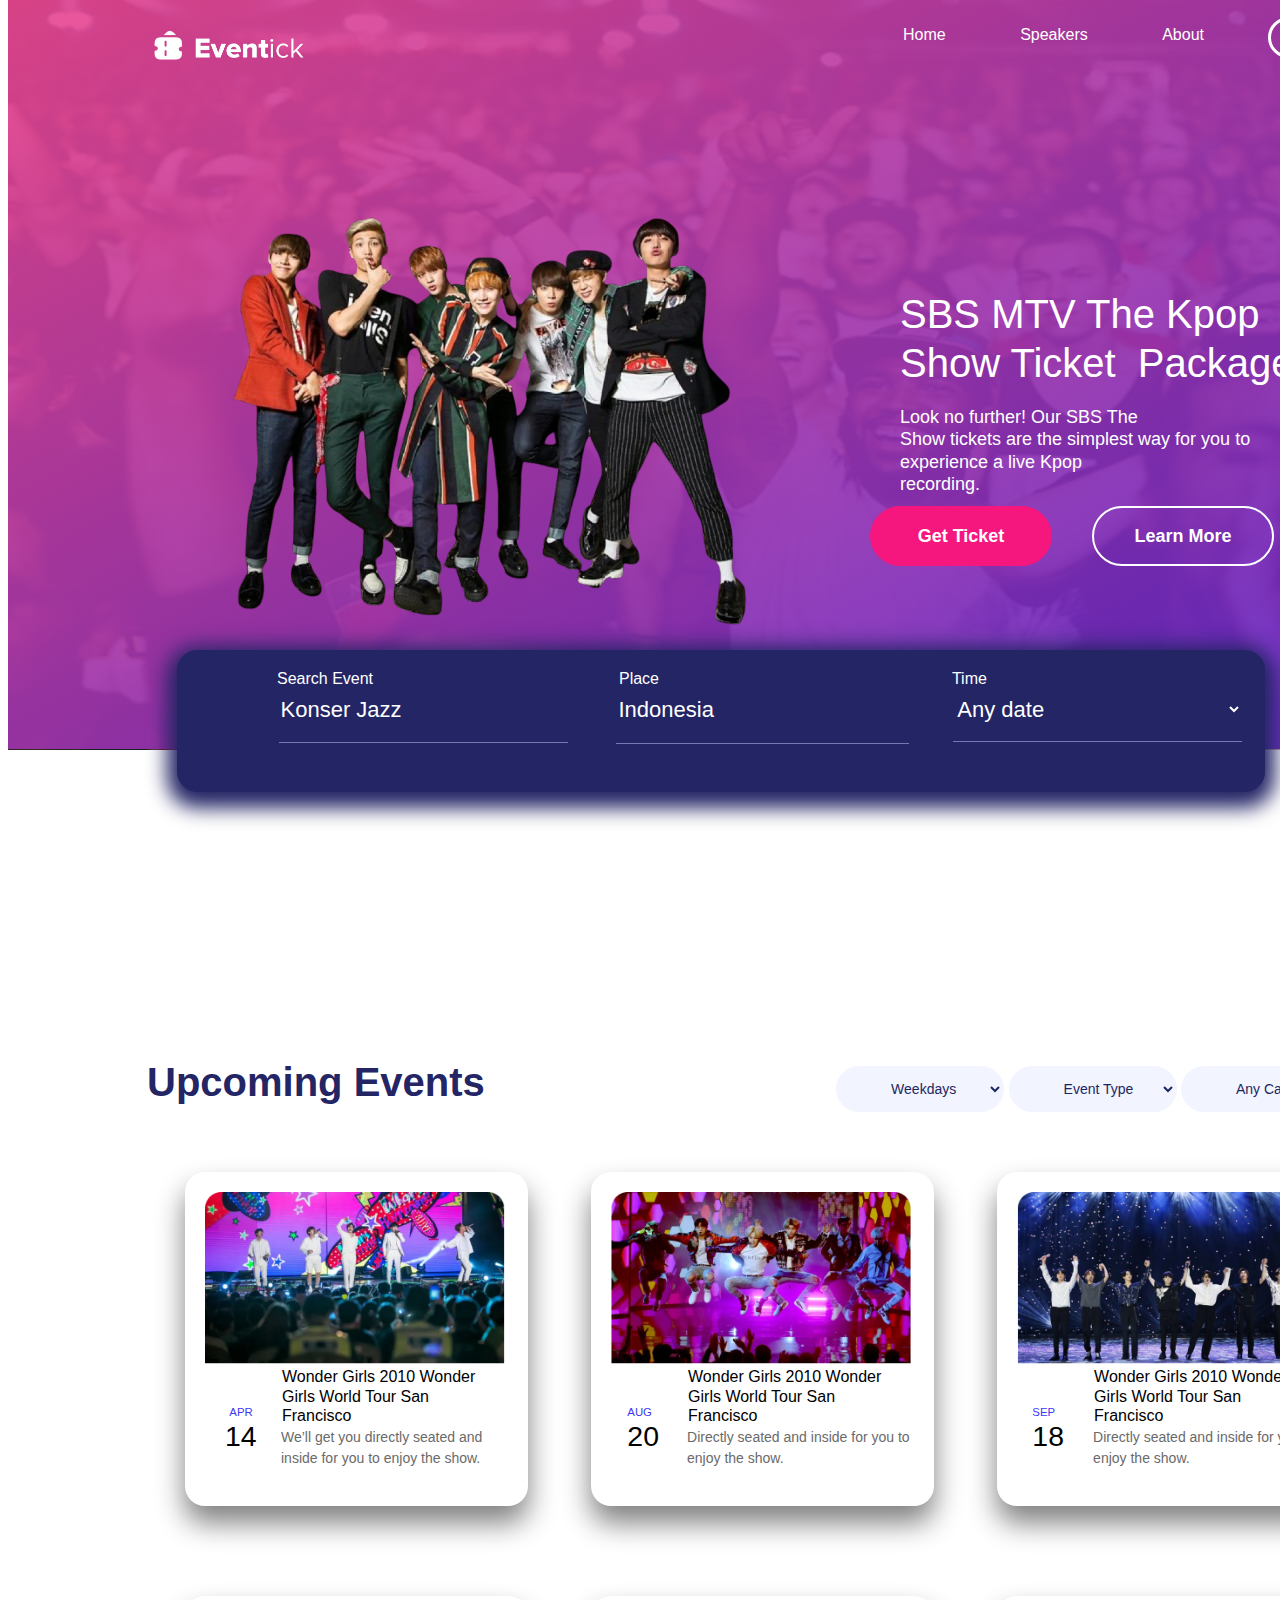
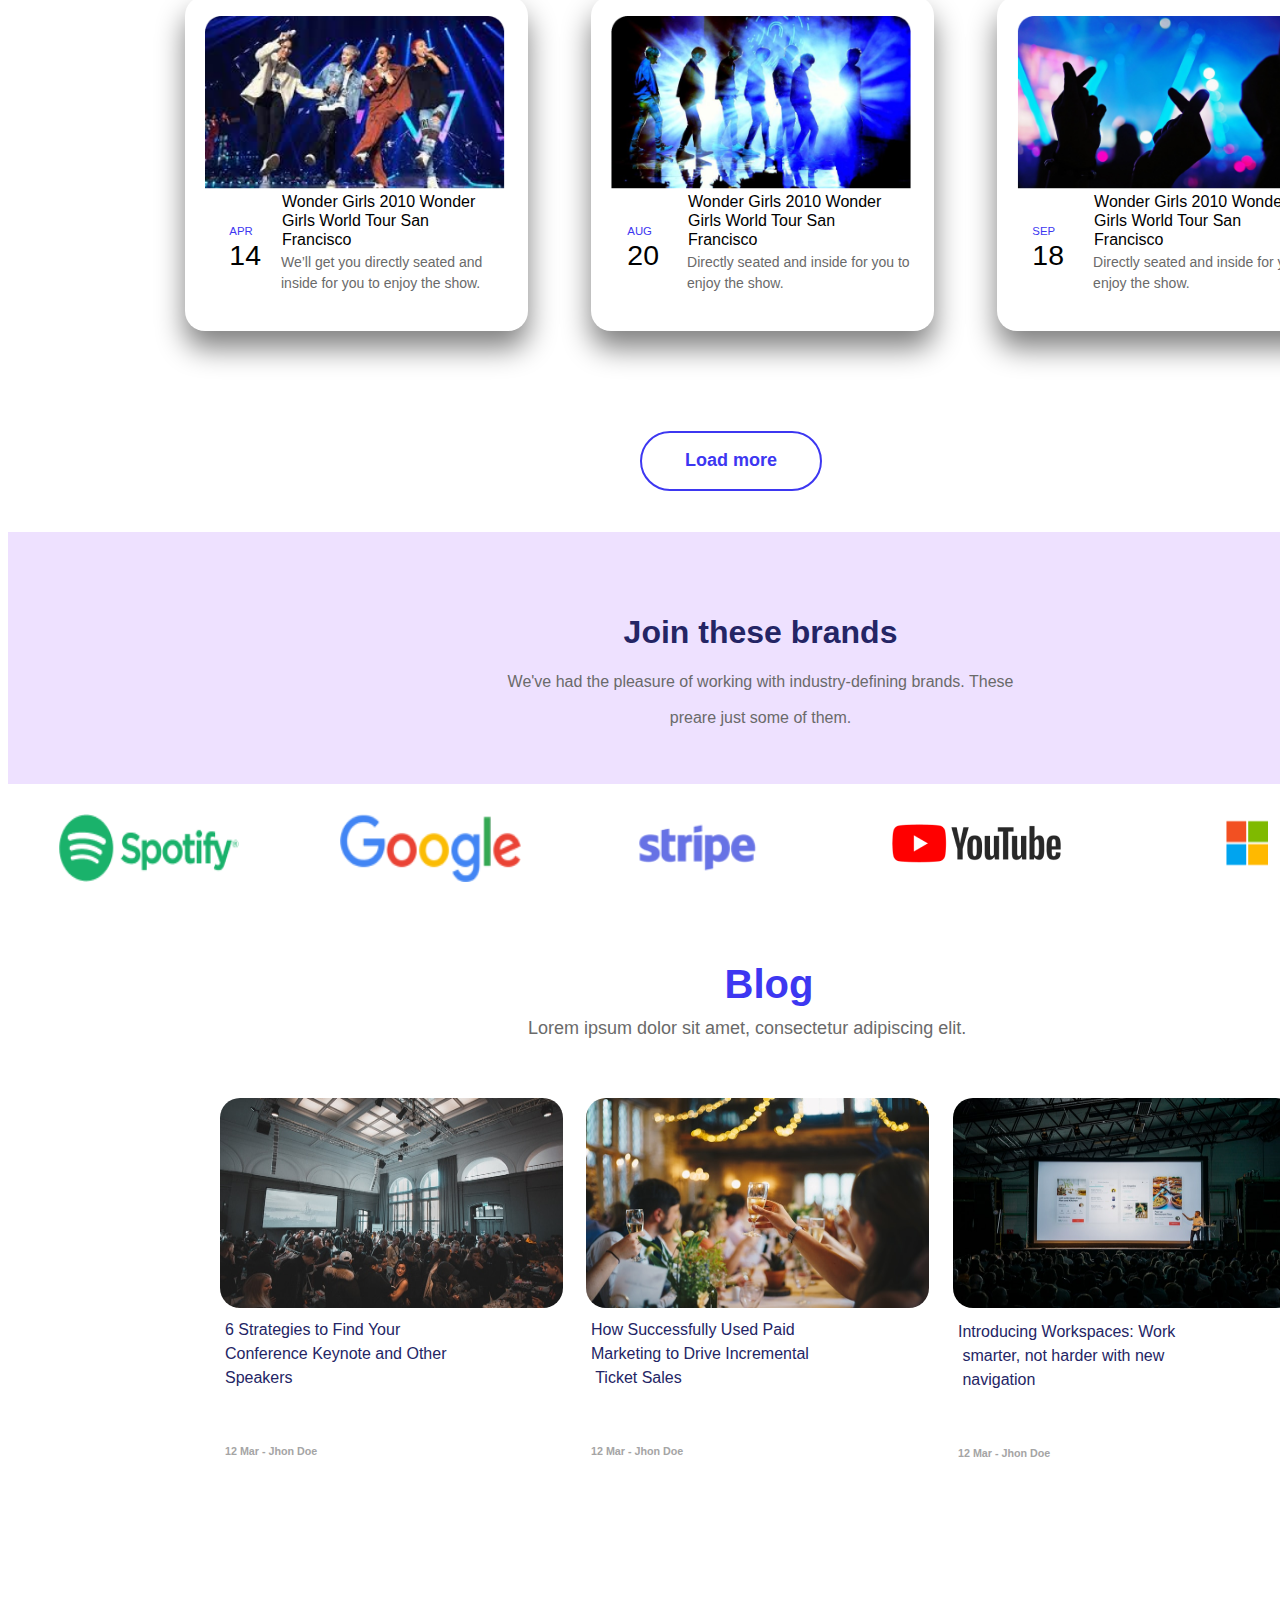
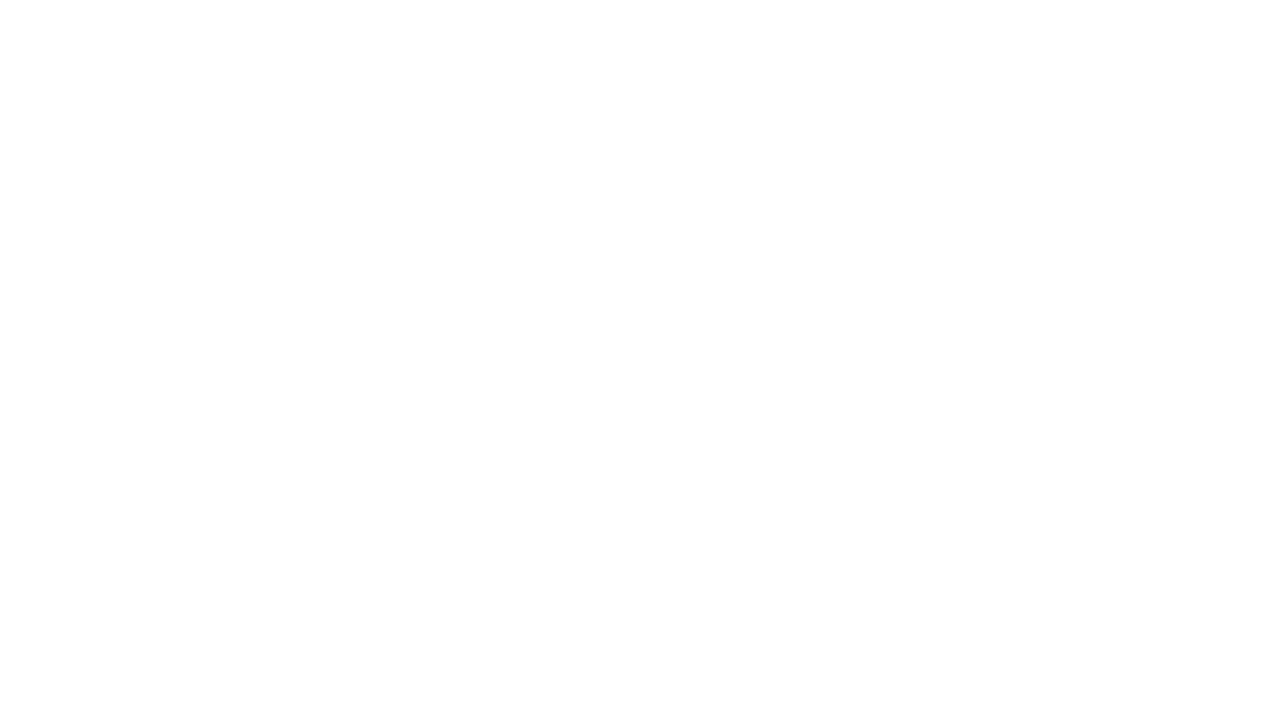
==== index.html @ dafcd2e7 "i finish the working in blog part" ====
<!DOCTYPE html>
<html lang="en">
<head>
    <meta charset="UTF-8">
    <meta name="viewport" content="width=device-width, initial-scale=1.0">
    <title>Eventick</title>
    <link rel="icon" type="png" href="imgs/logo.png">
    <link rel="stylesheet" href="style.css">
</head>
<body>
    <!--section de bar-->
    <section class="bar-per">
        <div class="bar-son">
            <div class="back-img"></div>
            <img src="imgs/1f158dfa7d155ba4d74e495b1b21db5d.jpg" alt="sorry" class="bar-img" >
            <img src="imgs/logo.png" class="logo">
            <div class="les-liste">
                <ul>
                    <li> <a href="#Home">Home</a></li>
                    <li><a href="speakes.html" target="_blank">Speakers</a></li>
                    <li><a href="#About">About</a></li>
                  </ul>
                  <div class="login-butt">
                    <button>Login</button>
                  </div>
            </div>
        </div>
    </section>
    <div class="img-kpop">
        <img src="imgs/image.png" alt="sorry">
    </div>
    <pre class="sbs-mtv">SBS MTV The Kpop 
Show Ticket  Package</pre><br>
        <p class="look-no">
            Look no further! Our SBS The <br> Show tickets are the simplest way for you to experience a live Kpop <br> recording.
        </p>
        <div class="butt-bott"><button class="get">Get Ticket</button><button class="Learn">Learn More</button></div>
        <!--fin section de bar-->
         <!-- section de search box-->
          <section class="search-box">
            <div class="search">
                <label class="event">Search Event</label>
                <input type="search" placeholder="Konser Jazz">
                <label class="place">Place</label>
                <input type="text" placeholder="Indonesia">
                <label class="time">Time</label>
                <select >
                    <option>Any date</option>
                    <option>11/11/2024</option>
                    <option>01/01/2025</option>
                    <option>07/03/2025</option>
                </select>
            </div>
          </section>
         <!-- fin section de search box-->
        <!-- section de Upcoming Events-->
         <section class="Upcoming">
            <div class="Upcoming-Events">
                   <h1>Upcoming Events</h1> 
                 <div class="Upcoming-Events-sel">
                    <select><option>Weekdays</option></select>
                    <select><option>Event Type</option></select>
                    <select><option>Any Category</option></select>
                 </div>
            </div>
            <div class="Upcoming-img">
                <div class="imge">
                    <img src="img/Rectangle 12.png">
                    <p class="upcoing-text">Wonder Girls 2010 Wonder Girls World Tour San Francisco <br><pre>We’ll get you directly seated and 
inside for you to enjoy the show.</pre></p>    
                </div>
                <div class="imge">
                    <img src="img/Rectangle 12-1.png">
                    <p class="upcoing-text">Wonder Girls 2010 Wonder Girls World Tour San Francisco <br><pre>Directly seated and inside for you to <br>enjoy the show.</pre></p>    
            </div>
                <div class="imge"> 
                    <img src="img/Rectangle 12-2.png">
                    <p class="upcoing-text">Wonder Girls 2010 Wonder Girls World Tour San Francisco <br><pre>Directly seated and inside for you to <br>enjoy the show.</pre></p>
                </div>
                <div class="imge">
                    <img src="img/Rectangle 12-3.png">
                    <p class="upcoing-text">Wonder Girls 2010 Wonder Girls World Tour San Francisco <br><pre>We’ll get you directly seated and <br>inside for you to enjoy the show.</pre></p>
                </div>
                <div class="imge">
                    <img src="img/Rectangle 12-4.png">
                    <p class="upcoing-text">Wonder Girls 2010 Wonder Girls World Tour San Francisco <br><pre>Directly seated and inside for you to <br>enjoy the show.</pre></p>
                </div>
                <div class="imge"> 
                    <img src="img/Rectangle 12-5.png">
                    <p class="upcoing-text">Wonder Girls 2010 Wonder Girls World Tour San Francisco <br><pre>Directly seated and inside for you to <br>enjoy the show.</pre></p> 
                </div><br>
                <div class="load"><button class="butt-load">Load more</button>  </div><br>
            </div>
            <pre class="APR-14-1">
            <span class="month">APR</span>
           <span class="day">14</span>
            </pre>
            <pre class="AUG-20-1">
            <span class="month">AUG</span>
            <span class="day">20</span>
            </pre>
            <pre class="SEP-18-1">
            <span class="month">SEP</span>
            <span class="day">18</span>
            </pre>
            <pre class="APR-14-2">
            <span class="month">APR</span>
            <span class="day">14</span>
            </pre>
            <pre class="AUG-20-2">
            <span class="month">AUG</span>
            <span class="day">20</span>
            </pre>
            <pre class="SEP-18-2">
            <span class="month">SEP</span>
            <span class="day">18</span>
            </pre>
            </section>
         <!-- fin section de Upcoming Events-->
        <!-- debut section de brand-->
         <section class="B-brand">
            <div class="brand">
                <h1>Join these brands</h1>
                <p class="brand-text">We've had the pleasure of working with industry-defining brands. These </p>
                <br> 
                <p class="brand-text">preare just some of them.</p>
                <div class="brand-img">
                    <img src="img/image 4.png" class="edit-size">
                    <img src="img/image 5.png" class="edit-size">
                    <img src="img/image 14.png" class="edit-size">
                    <img src="img/image 15.png" class="mi-you">
                    <img src="img/image 16.png" class="mi-you">
                </div>
            </div>
         </section>
         <!-- fin section de brand-->
          <!-- début section de blog-->
           <section class="Blog">
            <div class="blog">
                <h1>Blog</h1>
            </div>
            <div class="para-blog"> 
                 <p>Lorem ipsum dolor sit amet, consectetur adipiscing elit. </p>
            </div>
            <div class="blog-imge">
                <img src="img/0b591a4577d44c4503a62b0ebee04e85.jpg">
                <img src="img/8ba389952b970f32811a8af061463b07.jpg">
                <img src="img/6016c6c99736121bd57a8916cfca3274.jpg">
                </div>
            </div>
            <pre class="text-one">6 Strategies to Find Your <br>Conference Keynote and Other <br>Speakers
            
<h6>12 Mar - Jhon Doe</h6>
            </pre>
            <pre class="text-toow">How Successfully Used Paid <br>Marketing to Drive Incremental <br> Ticket Sales

<h6>12 Mar - Jhon Doe</h6>
            </pre>
            <pre class="text-three">Introducing Workspaces: Work <br> smarter, not harder with new <br> navigation

<h6>12 Mar - Jhon Doe</h6>
            </pre>
           </section>
          <!-- fin section de blog-->
</body>
</html>
---- style.css ----
*{
    font-family:sans-serif;
    scrollbar-width:none;
}
body{
    width:1522px;
}
.bar-per{
    position:relative;
    bottom:8px;
}
.bar-img{
    width:1497px;
    height:750px;
}
.back-img{
    width:1497px;
    height:750px;
    background-color:#5522CC;
    background-image:linear-gradient(to bottom right,#ED4690,#5522CC);
    position: absolute;
    bottom:166px;
    opacity:90%;
}
.logo{
    width: 152.75px;
    height: 38.56px;
    position: absolute;
    bottom: -54px;
    top: 28px;
    left: 143px;
}
ul{
    list-style-type:none;
    list-style-position: inherit;
}
ul li {
    display:inline;
    margin:35px;
    font-weight:500;
    cursor: pointer;
    position: relative;
    bottom: 744px;
    left: 820px;
    color:#fff;
}
ul li a{
    text-decoration:none;
    color: #fff;
}
.login-butt button{
    margin:35px;
    font-weight:500;
    cursor: pointer;
    position: relative;
    bottom: 822px;
    left: 1225px;
    width:113.62px;
    height:41px;
    background:none;
    outline:none;
    border:3px solid #fff ;
    border-radius:50px;
    color:#fff;
    font-weight:500;
}
.img-kpop{
    position:absolute;
    left:200px;
    top:200px;
}
.sbs-mtv{
    position:absolute;
    left:900px;
    top:250px;
    font-size:40px;
    color:#fff;
    line-height:48.72px;

}
.look-no{
    position:absolute;
    left:900px;
    top:388px;
    font-size:18px;
    color:#fff;
    line-height:22.4px;
}
.butt-bott button{
    position: relative;
    bottom: 455px;
    left: 842px;
    margin: 20px;
    width:182px;
    height:60px;
    border-radius:50px;
    outline: none;
    font-weight:bold;
    font-size:18px;
    color: #fff;
    cursor: pointer;
}
.get{
    border:1px solid #F5167E;
    background:#F5167E;
}
.Learn{
    border:2px solid #fff;
    background:none;
}
.search{
    width:1086px;
    height:140px;
    background-color:#242565;
    border:1px solid #242565;
    border-radius:20px;
    position: absolute;
    left:177px;
    top: 650px;
    box-shadow: 0px 6px 20px 10px #242565;
}
.search input,select{
    margin-top: 25px;
    width: 289px;
    height: 65px;
    background:none;
    border:none;
    border-bottom:1px solid #7778B0;
    font-size:22px;
    color:#fff;
    outline:none;
}
select option{
    color:black;
}
.search input::placeholder{
    font-size:22px;
    color:#fff;
    font-weight: 500;
    
}
label{
    color:#fff;
    font-size:16px;
    font-weight: 200; 
}
.place{
    position: relative;
    bottom: 33px;
    left: 47px;
}
.time{
    position: relative;
    bottom: 33px;
    left: 38px;
}
.event{
    position: relative;
    bottom: 33px;
    left: 99PX; 
}

.Upcoming-Events h1{
    color:#242565;
    font-size:40px;
    margin-left: 139px;
    margin-top: 19px;
}
.Upcoming-Events select{
    background-color: #F2F4FF;
    color:#1D275F;
    border: 1px solid #F2F4FF;
    border-radius:50px;
    width:168px;
    height:46px;
    font-size:14px;
    padding-left:50px;
}
.Upcoming-Events{
    display:inline-flex;
    justify-content:space-between;
    width: 1341px;
}
.Upcoming-img{
    width:1086px;
    height:949px;
    display: grid;
    grid-template-columns:repeat(3,1fr);
    grid-template-rows:repeat(2,1fr);
    margin:30px 0px 0px 114px;
}
.Upcoming-img img{
    width:300px;
    height:334.52;
    margin:20px;
}
.upcoing-text{
    width: 211px;
    height: 44px;
}
.imge p{
    padding-left: 97px;
    margin-top: -21px;
    font-weight:500;
    line-height:120%;
}
.imge pre{
    margin-left:96px;
    font-size:14px;
    color:#6A6A6A;
    line-height:150%;
}
.imge{
    margin-left:63px;
    box-shadow:0px 17px 29px  grey;
    margin-top:10px;
    border-radius:20px;
    width: 343.05px;
    height: 334.52px;
}
.butt-load{
    margin: 20px;
    width: 182px;
    height: 60px;
    border-radius: 50px;
    outline: none;
    font-weight: bold;
    font-size: 18px;
    color: #3D37F1;
    cursor: pointer;
    border:2px solid #3D37F1;
    background:none;
}
.load{
    width:auto;
    display: flex;
    justify-content:center;
}
.month{
    font-size:11.37px;
    font-weight: 500;
    color: #3D37F1;
}
.day{
    font-size:28.43px;
    font-weight: 500;
}
.APR-14-1{
    position: absolute;
    top: 1386px;
    left: 176px;
}
.AUG-20-1{
    position: absolute;
    top: 1386px;
    left: 574px;
}
.SEP-18-1{
    position: absolute;
    top: 1386px;
    left: 979px;
}
.APR-14-2{
    position: absolute;
    top: 1805px;
    left: 176px;
}
.AUG-20-2{
    position: absolute;
    top:1805px;
    left: 574px;
}
.SEP-18-2{
    position: absolute;
    top:1805px;
    left: 979px;
}
.brand{
    width: 1505px;
    height: 252px;
    background-color:#EEE1FF;
    color:#242565;
}
.brand h1{
    display:flex;
    justify-content:center;
    padding-top:82px;
}
.brand-text{
    color:#6A6A6A;
    display:flex;
    justify-content:center;
    margin:0px;
}
.brand-img img{
    margin:50px;
}
.brand-img {
    display:flex;
}
.edit-size{
    width: 182px;
    height: 68px;
    padding-top: 37px;
}
.blog{
    display:flex;
    justify-content:center;
    align-items:center;
    height:400px;
}
.blog h1{
  color: #3D37F1;
  font-size:40px;
}
.Blog p{
    font-size: 18px;
    position: relative;
    bottom: 184px;
    left: 520px;
    color:#6A6A6A;
    width:500px;
}
.blog-imge{
    width:1100px;
    height:500px;
    display: flex;
    margin-left:200px;
    margin-top: -143px;
    justify-content:space-around;
}
.blog-imge img{
    width: 343px;
    height: 210px;
    border-radius: 20px;
    
} 
.blog-imge p{
    font-size:20px;
    font-weight: 500;
    line-height:150%;
}
.text-one{
    color: #242565;
    position: relative;
    left: 217px;
    bottom: 296px;
    width: 326px;
    line-height: 150%;

}
.text-toow{
    color: #242565;
    position: relative;
    left: 583px;
    bottom: 530px;
    width: 326px;
    line-height: 150%;
}
.text-three{
    color: #242565;
    position: relative;
    left: 950px;
    bottom: 762px;
    width: 326px;
    line-height:150%;
}
.text-one h6{
    color:#A5A5A5;
}
.text-toow h6{
    color:#A5A5A5;
}
.text-three h6{
    color:#A5A5A5;
}
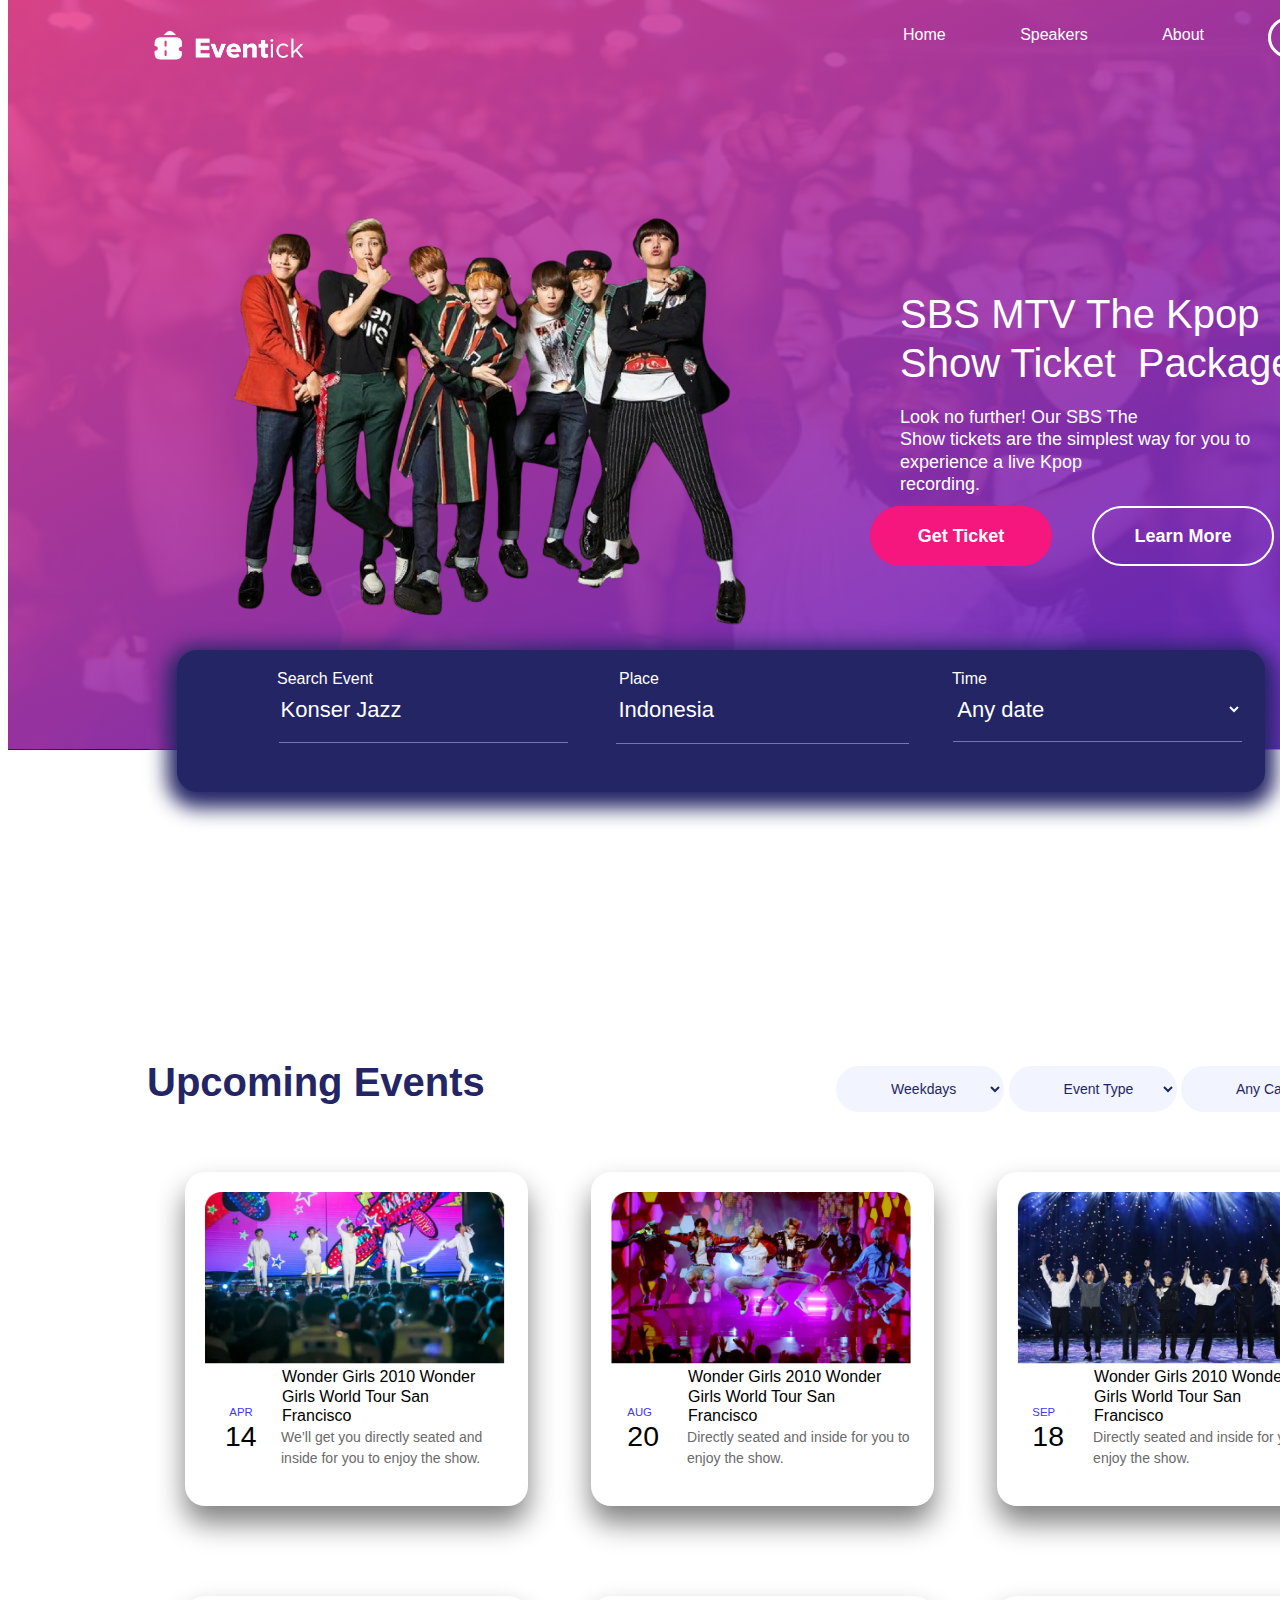
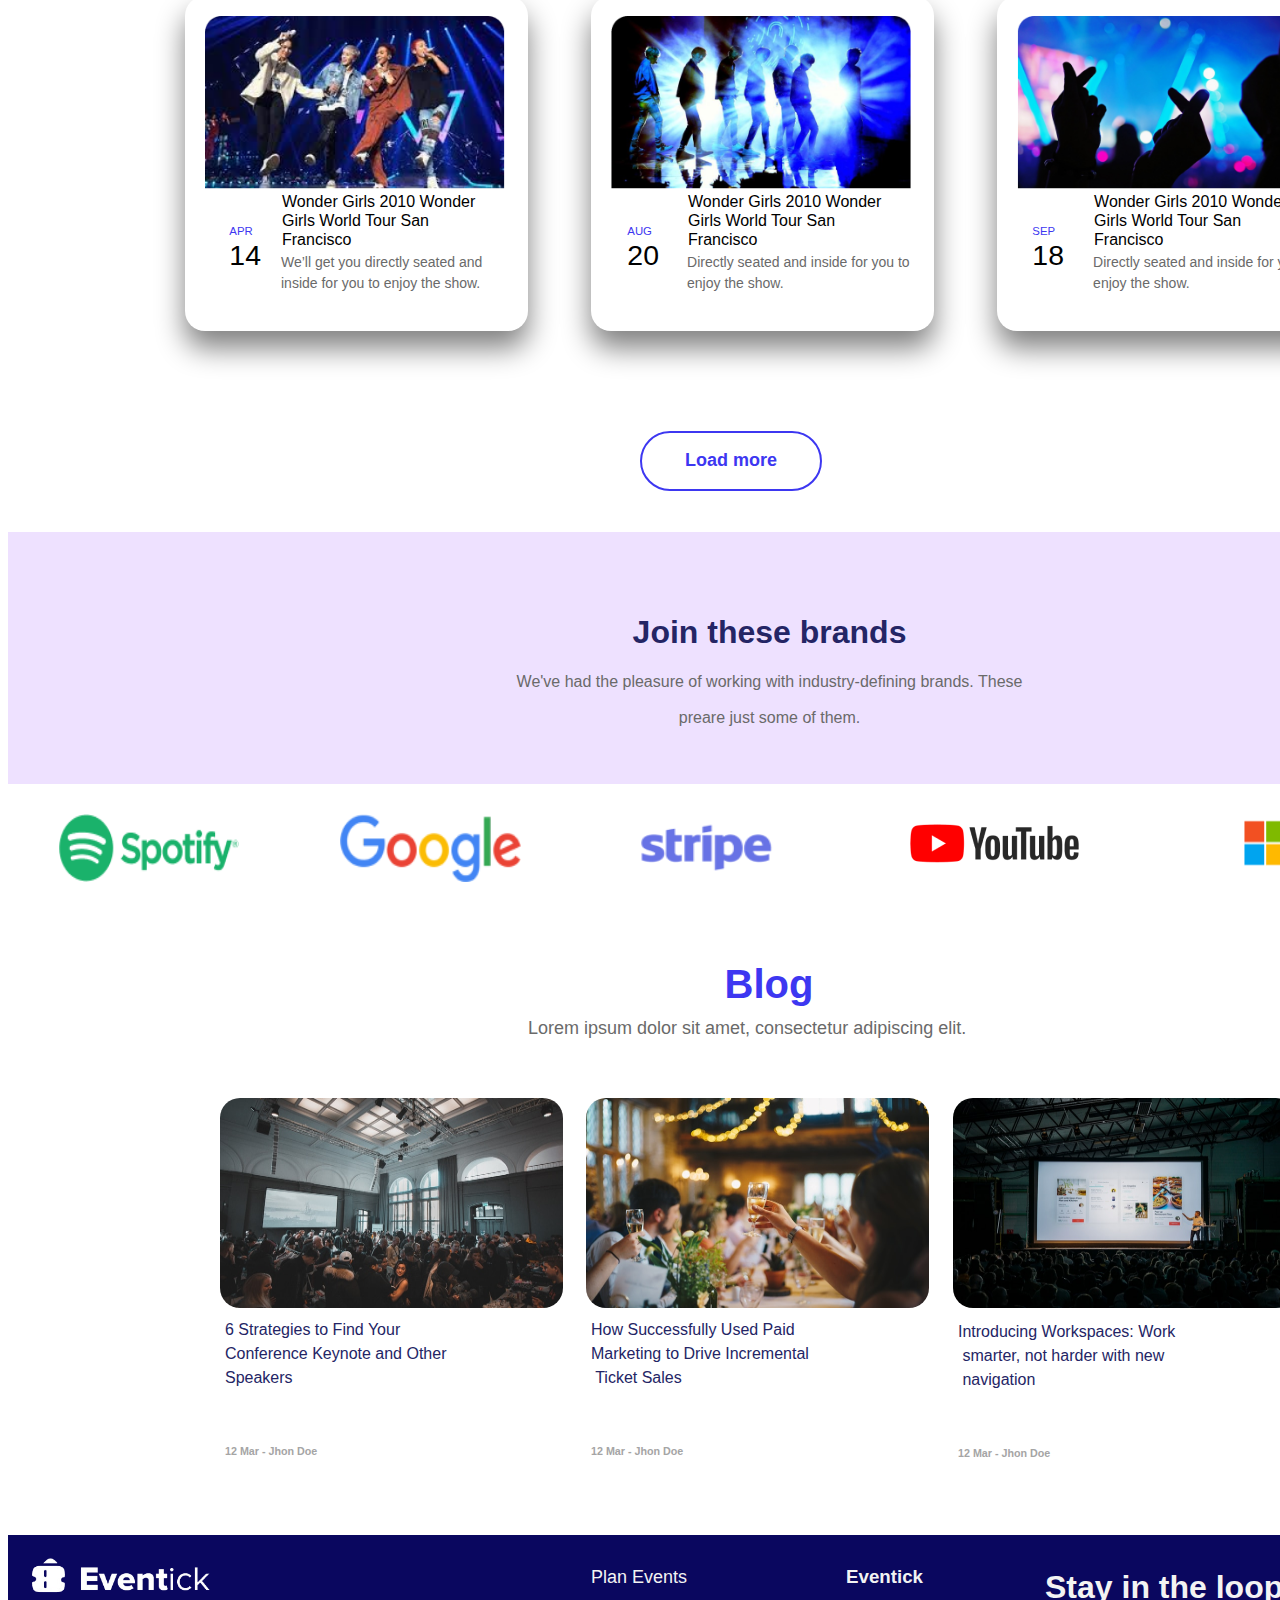
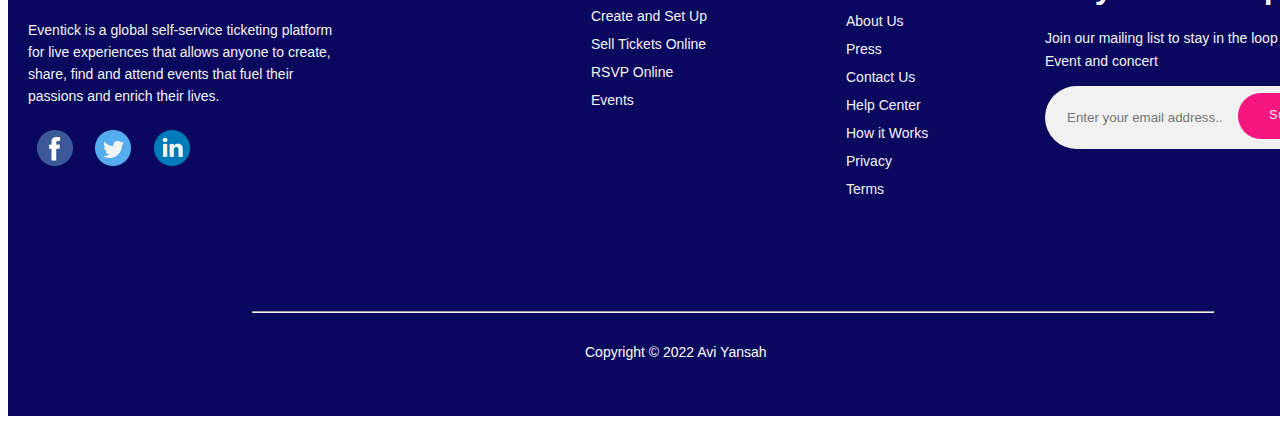
==== commit 860b526b: "i finish footer part and i starte working in speakers page" ====
--- a/index.html
+++ b/index.html
@@ -10,7 +10,6 @@
 <body>
     <!--section de bar-->
     <section class="bar-per">
-        <div class="bar-son">
             <div class="back-img"></div>
             <img src="imgs/1f158dfa7d155ba4d74e495b1b21db5d.jpg" alt="sorry" class="bar-img" >
             <img src="imgs/logo.png" class="logo">
@@ -22,7 +21,6 @@
                   </ul>
                   <div class="login-butt">
                     <button>Login</button>
-                  </div>
             </div>
         </div>
     </section>
@@ -162,5 +160,52 @@
             </pre>
            </section>
           <!-- fin section de blog-->
+           <!-- début section de gooter-->
+            <section class="bas">
+                <div class="footer">
+                    <div class="eventick">
+                        <img src="img/logo.png" class="eventick-image">
+                        <p>Eventick is a global self-service ticketing platform for live experiences that allows
+                             anyone to create, share, find and attend events that fuel their passions and enrich their lives.</p>
+                        <div class="icon">
+                            <img src="img/icon1.png">
+                            <img src="img/icon2.png">
+                            <img src="img/icon3.png">
+                        </div>
+                    </div>
+                    <div class="Plan-Events">
+                        <h1>Plan Events</h1>
+                        <p>
+                            Create and Set Up
+                            Sell Tickets
+                            Online RSVP 
+                            Online Events
+                        </p>
+                    </div>
+                    <div class="Eventick-2">
+                            <h3>Eventick</h3>
+                            <p>
+                                About Us
+                                Press
+                                Contact Us
+                                Help Center
+                                How it Works
+                                Privacy
+                                Terms
+                            </p>
+                    </div>
+                    <div class="Stay-in-the-loop">
+                        <h1>Stay in the loop</h1>
+                        <p>Join our mailing list to stay in the loop with our newest for Event and concert</p>
+                        <input type="email" class="email" placeholder="Enter your email address..">
+                        <button type="submit" class="sub">Subscibe Now</button>
+                    </div>
+                    <div class="line">
+                        <hr>
+                    </div>
+                    <div class="Copyright"><p>Copyright © 2022 Avi Yansah</p></div>
+                </div>
+            </section>
+           <!-- fin section de footer-->
 </body>
 </html>--- a/style.css
+++ b/style.css
@@ -10,11 +10,11 @@
     bottom:8px;
 }
 .bar-img{
-    width:1497px;
+    width:1504px;
     height:750px;
 }
 .back-img{
-    width:1497px;
+    width:1503px;
     height:750px;
     background-color:#5522CC;
     background-image:linear-gradient(to bottom right,#ED4690,#5522CC);
@@ -276,7 +276,7 @@
     left: 979px;
 }
 .brand{
-    width: 1505px;
+    width: 1523px;
     height: 252px;
     background-color:#EEE1FF;
     color:#242565;
@@ -373,4 +373,127 @@
 }
 .text-three h6{
     color:#A5A5A5;
+}
+.Blog{
+    height:751px;
+}
+.footer{
+    width:1465px;
+    height:441px;
+    background-color:#0A075F;
+    padding:20px;
+    display:grid;
+    grid-template-columns:repeat(4,333px 121px 87px 364px);
+}
+
+.eventick{
+   width: 320px;
+   height: 197px;
+}
+.eventick-image{
+    width: 182.44px;
+    height: 45.44px;
+}
+.eventick p{
+    font-size:14px;
+    line-height:22px;
+    font-weight:400;
+    color:#F3F3F3;
+
+}
+.icon img{
+    margin:9px;
+}
+.Plan-Events{
+    width:121px;
+    height:159px;
+    color:#F3F3F3;
+    margin-left: 230px;
+}
+.Plan-Events h1{
+    font-size:18px;
+    font-weight:500;
+}
+.Plan-Events p{
+    font-size: 14px;
+    font-weight: 400;
+    line-height: 28px;
+    
+}
+.Eventick-2{
+    width: 87px;
+    height: 243px;
+    color:#F3F3F3;
+    margin-left: 364px;
+    margin-top: -8px;
+}
+.Eventick-2 p {
+    width: 87px;
+    height: 196px;
+    font-size: 14px;
+    font-weight: 400;
+    line-height: 28px;   
+}
+.Stay-in-the-loop{
+    width: 364px;
+    height: 267.79px;
+    color: #F3F3F3;
+    margin-left: 476px;
+    margin-top: -8px;
+}
+.Stay-in-the-loop p{
+font-size: 14px;
+font-weight: 400;
+line-height: 22.4px;
+}
+.email{
+    width: 364px;
+    height: 60.79px;
+    border-radius:50px;
+    background-color:#F1F1F1;
+    border:none;
+    outline:none;
+}
+.email::placeholder{
+    padding-left:20px;
+}
+.sub{
+    width:149.79px;
+    height:46.4px;
+    padding: 15.2px 30.4px 15.2px 30.4px;  
+    border-radius:50px;
+    background-color:#F5167E;
+    border:none;
+    outline:none;
+    font-size: 12.16px;
+    font-weight: 400;
+    line-height: 15.83px;
+    letter-spacing: 0.065em;
+    color:#F1F1F1;
+    position: relative;
+    left: 193px;
+    bottom: 56px;
+}
+.line{
+    position: relative;
+    top: 348px;
+    right: 681px;
+    width: 962px;
+    height:0px;
+}
+.Copyright {
+    position: relative;
+    top: 372px;
+    right: 681px;
+    width: 962px;
+    height:5px;
+}
+.Copyright p{
+    font-size: 14px;
+    font-weight: 400;
+    line-height: 22.4px;
+    color:#FEFEFE;
+}
+.speakers{
+    background-color:red;
 }